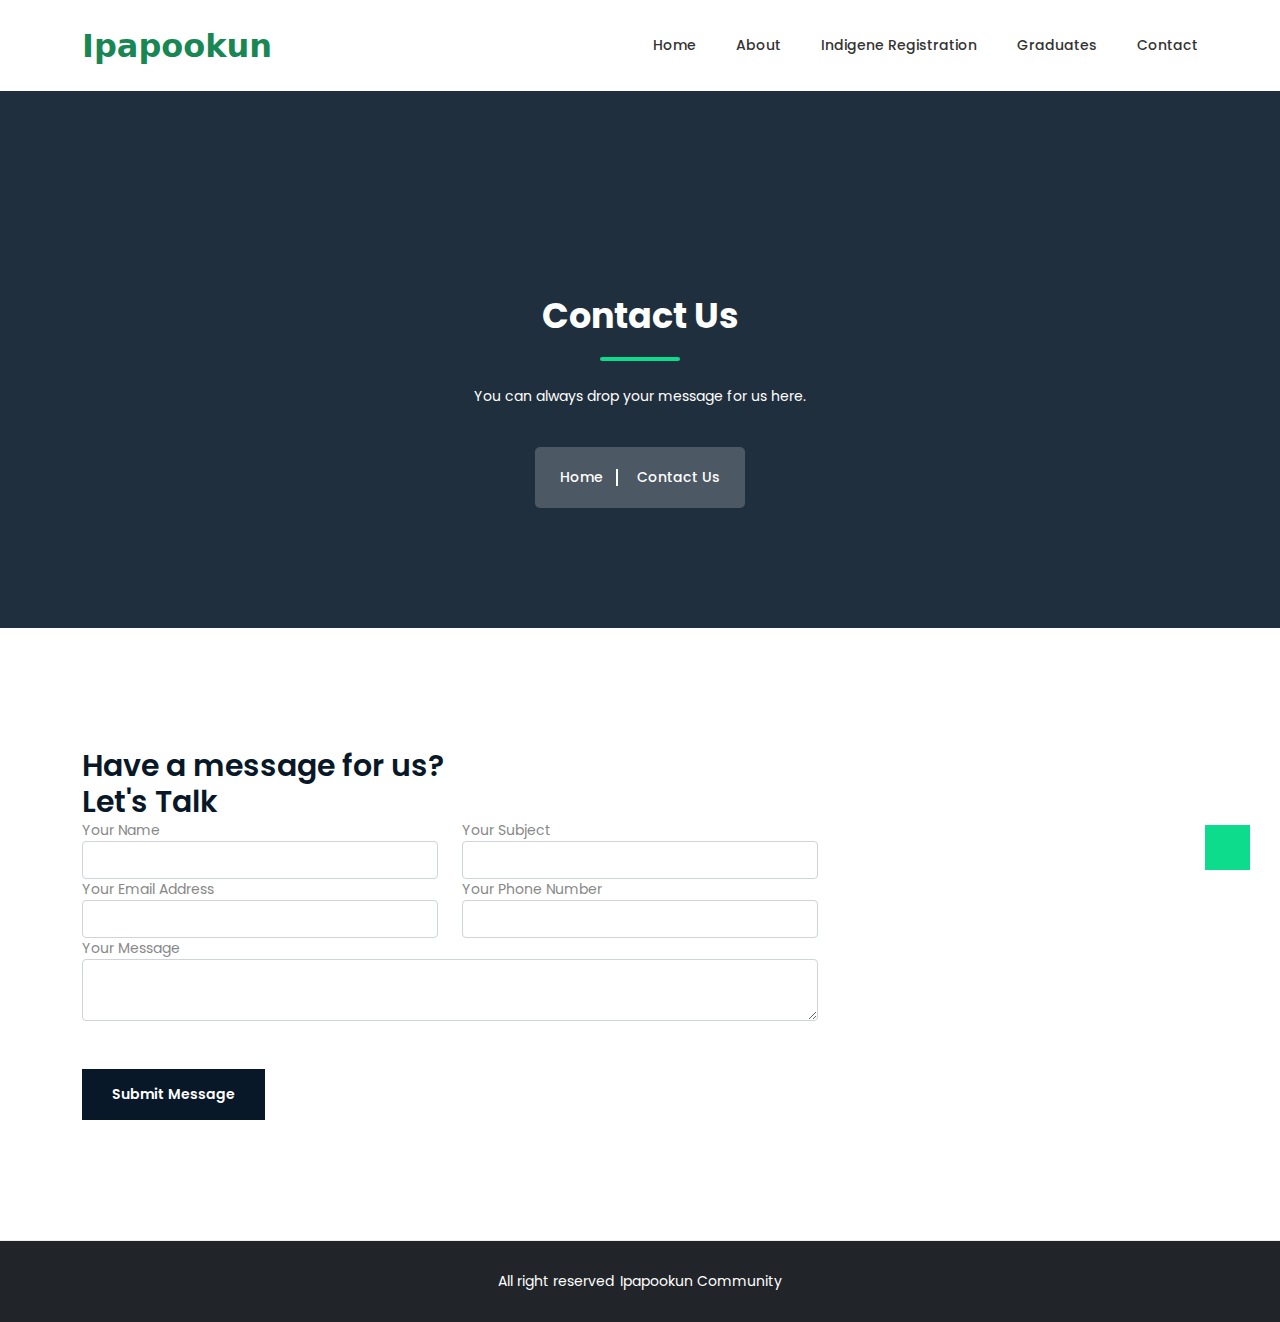
==== contact.html @ 7e9bef5a "app update" ====
<!DOCTYPE html>
<html class="no-js" lang="zxx">

<head>
    <meta charset="utf-8" />
    <meta http-equiv="x-ua-compatible" content="ie=edge" />
    <title>Ipapookun Community Website</title>
    <meta name="description" content="" />
    <meta name="viewport" content="width=device-width, initial-scale=1" />
    <!-- <link rel="shortcut icon" type="image/x-icon" href="assets/images/favicon.svg" /> -->
    <!-- Place favicon.ico in the root directory -->

    <!-- Web Font -->
    <link rel="stylesheet" href="https://pro.fontawesome.com/releases/v5.10.0/css/all.css" integrity="sha384-AYmEC3Yw5cVb3ZcuHtOA93w35dYTsvhLPVnYs9eStHfGJvOvKxVfELGroGkvsg+p" crossorigin="anonymous"/>
    <link
        href="https://fonts.googleapis.com/css2?family=Poppins:ital,wght@0,100;0,200;0,300;0,400;0,500;0,600;0,700;0,800;0,900;1,100;1,200;1,300;1,400;1,500;1,600;1,700;1,800;1,900&display=swap"
        rel="stylesheet">

    <!-- ========================= CSS here ========================= -->
    <link rel="stylesheet" href="assets/css/bootstrap.min.css" />
    <link rel="stylesheet" href="assets/css/LineIcons.2.0.css" />
    <link rel="stylesheet" href="assets/css/main.css" />

</head>

<body>
    <!--[if lte IE 9]>
      <p class="browserupgrade">
        You are using an <strong>outdated</strong> browser. Please
        <a href="https://browsehappy.com/">upgrade your browser</a> to improve
        your experience and security.
      </p>
    <![endif]-->

    <!-- Preloader -->
    <div class="preloader">
        <div class="preloader-inner">
            <div class="preloader-icon">
                <span></span>
                <span></span>
            </div>
        </div>
    </div>
    <!-- /End Preloader -->

    <!-- Start Header Area -->
    <header class="header navbar-area">
    
        <div class="container">
            <div class="row align-items-center">
                <div class="col-lg-12">
                <div class="nav-inner">
                    <nav class="navbar navbar-expand-lg">
                        <a class="navbar-brand" href="index.html">
                            <!-- <img src="assets/images/logo/logo.svg" alt="Logo"> -->
                       <span style="font-size: xx-large; font-weight: 800;font-family: system-ui;" class="font-weight-bolder text-success text-uppercaseIpapookun">Ipapookun</span> 
                        </a>
                        <button class="navbar-toggler mobile-menu-btn" type="button" data-bs-toggle="collapse"
                            data-bs-target="#navbarSupportedContent" aria-controls="navbarSupportedContent"
                            aria-expanded="false" aria-label="Toggle navigation">
                            <span class="toggler-icon"></span>
                            <span class="toggler-icon"></span>
                            <span class="toggler-icon"></span>
                        </button>
                        <div class="collapse navbar-collapse sub-menu-bar" id="navbarSupportedContent">
                            <ul id="nav" class="navbar-nav ms-auto">
                                <li class="nav-item"><a class="" href="index.html">Home</a></li>
                                <li class="nav-item"><a href="about-us.html">About</a></li>
                                <li class="nav-item"><a href="indigiene.html">Indigene Registration</a></li>
                              
                                <li class="nav-item"><a href="graduates.html">Graduates</a></li>
                               
                                <!-- <li class="nav-item"><a href="">About</a></li> -->
                                <li class="nav-item"><a href="contact.html">Contact</a></li>
                            </ul>
                           
                        </div> <!-- navbar collapse -->
                    </nav> <!-- navbar -->
                </div>
                </div>
            </div> <!-- row -->
        </div> <!-- container -->
    </header>
    <!-- End Header Area -->
    <!-- End Header Area -->

    <div class="breadcrumbs overlay">
      <div class="container">
        <div class="row align-items-center">
          <div class="col-lg-8 offset-lg-2 col-md-12 col-12">
            <div class="breadcrumbs-content">
              <h1 class="page-title">Contact Us</h1>
              <p>
                You can always drop your message for us here.
              </p>
            </div>
            <ul class="breadcrumb-nav">
              <li><a href="index.html">Home</a></li>
              <li>Contact Us</li>
            </ul>
          </div>
        </div>
      </div>
    </div>

    <section id="contact-us" class="contact-us section">
      <div class="container">
        <div class="row">
          <div class="col-lg-8 col-md-12 col-12">
            <div class="form-main">
              <h3 class="title">
                <span>Have a message for us?</span>
                <br />
                Let's Talk
              </h3>
              <form class="form" method="post" action="assets/mail/mail.php">
                <div class="row">
                  <div class="col-lg-6 col-12">
                    <div class="form-group">
                      <label>Your Name</label>
                      <input
                        class="form-control"
                        name="name"
                        type="text"
                        placeholder=""
                        required="required"
                      />
                    </div>
                  </div>
                  <div class="col-lg-6 col-12">
                    <div class="form-group">
                      <label>Your Subject</label>
                      <input
                        class="form-control"
                        name="subject"
                        type="text"
                        placeholder=""
                        required="required"
                      />
                    </div>
                  </div>
                  <div class="col-lg-6 col-12">
                    <div class="form-group">
                      <label>Your Email Address</label>
                      <input
                        class="form-control"
                        name="email"
                        type="email"
                        placeholder=""
                        required="required"
                      />
                    </div>
                  </div>
                  <div class="col-lg-6 col-12">
                    <div class="form-group">
                      <label>Your Phone Number</label>
                      <input
                        class="form-control"
                        name="phone"
                        type="text"
                        placeholder=""
                        required="required"
                      />
                    </div>
                  </div>
                  <div class="col-12">
                    <div class="form-group message mb-5">
                      <label>Your Message</label>
                      <textarea
                        class="form-control"
                        name="message"
                        placeholder=""
                      ></textarea>
                    </div>
                  </div>
                  <div class="col-12">
                    <div class="form-group button">
                      <button type="submit" class="btn">Submit Message</button>
                    </div>
                  </div>
                </div>
              </form>
            </div>
          </div>
        </div>
      </div>
    </section>

    <!-- /End About Us Area -->

    <!-- Start Footer Area -->
    <footer class="footer">
      <!-- Start Footer Bottom -->
      <div class="footer-bottom bg-dark">
        <div class="container">
          <div class="inner">
            <div class="row">
              <div class="col-12">
                <div class="left">
                  <p>
                    All right reserved<a href="" rel="nofollow" target="_blank"
                      >Ipapookun Community</a
                    >
                  </p>
                </div>
              </div>
            </div>
          </div>
        </div>
      </div>
      <!-- End Footer Middle -->
    </footer>
    <!--/ End Footer Area -->

    <!-- ========================= scroll-top ========================= -->
    <a href="#" class="scroll-top btn-hover">
      <i class="lni lni-chevron-up"></i>
    </a>

    <!-- ========================= JS here ========================= -->
    <script src="assets/js/bootstrap.min.js"></script>
    <script src="assets/js/main.js"></script>
   
  </body>
</html>
---- assets/css/main.css ----
/* ===========================
Index Of css

01. Header CSS
02. Hero CSS
03. Courses CSS
04. About CSS
05. Achievement CSS
06. Call Action CSS
07. Newsletter CSS
08. Clients CSS
09. Footer CSS
10. Responsive CSS
11. Normalize CSS

========================== */
/*======================================
    Variables
========================================*/
/*======================================
    Normalize CSS
========================================*/
@import url("https://fonts.googleapis.com/css2?family=Inter:wght@100;200;300;400;500;600;700;800;900&display=swap");

html {
  scroll-behavior: smooth;
}

body {
  font-family: "Poppins", sans-serif;
  font-weight: normal;
  font-style: normal;
  color: #888;
  overflow-x: hidden;
  font-size: 14px;
}

p {
  margin: 0;
  padding: 0;
}

* {
  margin: 0;
  padding: 0;
}

.navbar-toggler:focus,
a:focus,
input:focus,
textarea:focus,
button:focus,
.btn:focus,
.btn.focus,
.btn:not(:disabled):not(.disabled).active,
.btn:not(:disabled):not(.disabled):active {
  text-decoration: none;
  outline: none;
}

span,
a {
  display: inline-block;
  text-decoration: none;
  transition: all 0.4s ease;
  -webkit-transition: all 0.4s ease;
  -moz-transition: all 0.4s ease;
}

audio,
canvas,
iframe,
img,
svg,
video {
  vertical-align: middle;
}

h1,
h2,
h3,
h4,
h5,
h6 {
  font-weight: 600;
  margin: 0px;
  color: #081828;
}

h1 a,
h2 a,
h3 a,
h4 a,
h5 a,
h6 a {
  color: inherit;
}

h1 {
  font-size: 50px;
}

h2 {
  font-size: 40px;
}

h3 {
  font-size: 30px;
}

h4 {
  font-size: 25px;
}

h5 {
  font-size: 20px;
}

h6 {
  font-size: 16px;
}

ul,
ol {
  margin: 0px;
  padding: 0px;
  list-style-type: none;
}

.mt-5 {
  margin-top: 5px;
}

.mt-10 {
  margin-top: 10px;
}

.mt-15 {
  margin-top: 15px;
}

.mt-20 {
  margin-top: 20px;
}

.mt-25 {
  margin-top: 25px;
}

.mt-30 {
  margin-top: 30px;
}

.mt-35 {
  margin-top: 35px;
}

.mt-40 {
  margin-top: 40px;
}

.mt-45 {
  margin-top: 45px;
}

.mt-50 {
  margin-top: 50px;
}

.mt-55 {
  margin-top: 55px;
}

.mt-60 {
  margin-top: 60px;
}

.mt-65 {
  margin-top: 65px;
}

.mt-70 {
  margin-top: 70px;
}

.mt-75 {
  margin-top: 75px;
}

.mt-80 {
  margin-top: 80px;
}

.mt-85 {
  margin-top: 85px;
}

.mt-90 {
  margin-top: 90px;
}

.mt-95 {
  margin-top: 95px;
}

.mt-100 {
  margin-top: 100px;
}

.mt-105 {
  margin-top: 105px;
}

.mt-110 {
  margin-top: 110px;
}

.mt-115 {
  margin-top: 115px;
}

.mt-120 {
  margin-top: 120px;
}

.mt-125 {
  margin-top: 125px;
}

.mt-130 {
  margin-top: 130px;
}

.mt-135 {
  margin-top: 135px;
}

.mt-140 {
  margin-top: 140px;
}

.mt-145 {
  margin-top: 145px;
}

.mt-150 {
  margin-top: 150px;
}

.mt-155 {
  margin-top: 155px;
}

.mt-160 {
  margin-top: 160px;
}

.mt-165 {
  margin-top: 165px;
}

.mt-170 {
  margin-top: 170px;
}

.mt-175 {
  margin-top: 175px;
}

.mt-180 {
  margin-top: 180px;
}

.mt-185 {
  margin-top: 185px;
}

.mt-190 {
  margin-top: 190px;
}

.mt-195 {
  margin-top: 195px;
}

.mt-200 {
  margin-top: 200px;
}

.mt-205 {
  margin-top: 205px;
}

.mt-210 {
  margin-top: 210px;
}

.mt-215 {
  margin-top: 215px;
}

.mt-220 {
  margin-top: 220px;
}

.mt-225 {
  margin-top: 225px;
}

.mb-5 {
  margin-bottom: 5px;
}

.mb-10 {
  margin-bottom: 10px;
}

.mb-15 {
  margin-bottom: 15px;
}

.mb-20 {
  margin-bottom: 20px;
}

.mb-25 {
  margin-bottom: 25px;
}

.mb-30 {
  margin-bottom: 30px;
}

.mb-35 {
  margin-bottom: 35px;
}

.mb-40 {
  margin-bottom: 40px;
}

.mb-45 {
  margin-bottom: 45px;
}

.mb-50 {
  margin-bottom: 50px;
}

.mb-55 {
  margin-bottom: 55px;
}

.mb-60 {
  margin-bottom: 60px;
}

.mb-65 {
  margin-bottom: 65px;
}

.mb-70 {
  margin-bottom: 70px;
}

.mb-75 {
  margin-bottom: 75px;
}

.mb-80 {
  margin-bottom: 80px;
}

.mb-85 {
  margin-bottom: 85px;
}

.mb-90 {
  margin-bottom: 90px;
}

.mb-95 {
  margin-bottom: 95px;
}

.mb-100 {
  margin-bottom: 100px;
}

.mb-105 {
  margin-bottom: 105px;
}

.mb-110 {
  margin-bottom: 110px;
}

.mb-115 {
  margin-bottom: 115px;
}

.mb-120 {
  margin-bottom: 120px;
}

.mb-125 {
  margin-bottom: 125px;
}

.mb-130 {
  margin-bottom: 130px;
}

.mb-135 {
  margin-bottom: 135px;
}

.mb-140 {
  margin-bottom: 140px;
}

.mb-145 {
  margin-bottom: 145px;
}

.mb-150 {
  margin-bottom: 150px;
}

.mb-155 {
  margin-bottom: 155px;
}

.mb-160 {
  margin-bottom: 160px;
}

.mb-165 {
  margin-bottom: 165px;
}

.mb-170 {
  margin-bottom: 170px;
}

.mb-175 {
  margin-bottom: 175px;
}

.mb-180 {
  margin-bottom: 180px;
}

.mb-185 {
  margin-bottom: 185px;
}

.mb-190 {
  margin-bottom: 190px;
}

.mb-195 {
  margin-bottom: 195px;
}

.mb-200 {
  margin-bottom: 200px;
}

.mb-205 {
  margin-bottom: 205px;
}

.mb-210 {
  margin-bottom: 210px;
}

.mb-215 {
  margin-bottom: 215px;
}

.mb-220 {
  margin-bottom: 220px;
}

.mb-225 {
  margin-bottom: 225px;
}

.pt-5 {
  padding-top: 5px;
}

.pt-10 {
  padding-top: 10px;
}

.pt-15 {
  padding-top: 15px;
}

.pt-20 {
  padding-top: 20px;
}

.pt-25 {
  padding-top: 25px;
}

.pt-30 {
  padding-top: 30px;
}

.pt-35 {
  padding-top: 35px;
}

.pt-40 {
  padding-top: 40px;
}

.pt-45 {
  padding-top: 45px;
}

.pt-50 {
  padding-top: 50px;
}

.pt-55 {
  padding-top: 55px;
}

.pt-60 {
  padding-top: 60px;
}

.pt-65 {
  padding-top: 65px;
}

.pt-70 {
  padding-top: 70px;
}

.pt-75 {
  padding-top: 75px;
}

.pt-80 {
  padding-top: 80px;
}

.pt-85 {
  padding-top: 85px;
}

.pt-90 {
  padding-top: 90px;
}

.pt-95 {
  padding-top: 95px;
}

.pt-100 {
  padding-top: 100px;
}

.pt-105 {
  padding-top: 105px;
}

.pt-110 {
  padding-top: 110px;
}

.pt-115 {
  padding-top: 115px;
}

.pt-120 {
  padding-top: 120px;
}

.pt-125 {
  padding-top: 125px;
}

.pt-130 {
  padding-top: 130px;
}

.pt-135 {
  padding-top: 135px;
}

.pt-140 {
  padding-top: 140px;
}

.pt-145 {
  padding-top: 145px;
}

.pt-150 {
  padding-top: 150px;
}

.pt-155 {
  padding-top: 155px;
}

.pt-160 {
  padding-top: 160px;
}

.pt-165 {
  padding-top: 165px;
}

.pt-170 {
  padding-top: 170px;
}

.pt-175 {
  padding-top: 175px;
}

.pt-180 {
  padding-top: 180px;
}

.pt-185 {
  padding-top: 185px;
}

.pt-190 {
  padding-top: 190px;
}

.pt-195 {
  padding-top: 195px;
}

.pt-200 {
  padding-top: 200px;
}

.pt-205 {
  padding-top: 205px;
}

.pt-210 {
  padding-top: 210px;
}

.pt-215 {
  padding-top: 215px;
}

.pt-220 {
  padding-top: 220px;
}

.pt-225 {
  padding-top: 225px;
}

.pb-5 {
  padding-bottom: 5px;
}

.pb-10 {
  padding-bottom: 10px;
}

.pb-15 {
  padding-bottom: 15px;
}

.pb-20 {
  padding-bottom: 20px;
}

.pb-25 {
  padding-bottom: 25px;
}

.pb-30 {
  padding-bottom: 30px;
}

.pb-35 {
  padding-bottom: 35px;
}

.pb-40 {
  padding-bottom: 40px;
}

.pb-45 {
  padding-bottom: 45px;
}

.pb-50 {
  padding-bottom: 50px;
}

.pb-55 {
  padding-bottom: 55px;
}

.pb-60 {
  padding-bottom: 60px;
}

.pb-65 {
  padding-bottom: 65px;
}

.pb-70 {
  padding-bottom: 70px;
}

.pb-75 {
  padding-bottom: 75px;
}

.pb-80 {
  padding-bottom: 80px;
}

.pb-85 {
  padding-bottom: 85px;
}

.pb-90 {
  padding-bottom: 90px;
}

.pb-95 {
  padding-bottom: 95px;
}

.pb-100 {
  padding-bottom: 100px;
}

.pb-105 {
  padding-bottom: 105px;
}

.pb-110 {
  padding-bottom: 110px;
}

.pb-115 {
  padding-bottom: 115px;
}

.pb-120 {
  padding-bottom: 120px;
}

.pb-125 {
  padding-bottom: 125px;
}

.pb-130 {
  padding-bottom: 130px;
}

.pb-135 {
  padding-bottom: 135px;
}

.pb-140 {
  padding-bottom: 140px;
}

.pb-145 {
  padding-bottom: 145px;
}

.pb-150 {
  padding-bottom: 150px;
}

.pb-155 {
  padding-bottom: 155px;
}

.pb-160 {
  padding-bottom: 160px;
}

.pb-165 {
  padding-bottom: 165px;
}

.pb-170 {
  padding-bottom: 170px;
}

.pb-175 {
  padding-bottom: 175px;
}

.pb-180 {
  padding-bottom: 180px;
}

.pb-185 {
  padding-bottom: 185px;
}

.pb-190 {
  padding-bottom: 190px;
}

.pb-195 {
  padding-bottom: 195px;
}

.pb-200 {
  padding-bottom: 200px;
}

.pb-205 {
  padding-bottom: 205px;
}

.pb-210 {
  padding-bottom: 210px;
}

.pb-215 {
  padding-bottom: 215px;
}

.pb-220 {
  padding-bottom: 220px;
}

.pb-225 {
  padding-bottom: 225px;
}

.img-bg {
  background-position: center center;
  background-size: cover;
  background-repeat: no-repeat;
  width: 100%;
  height: 100%;
}

@media only screen and (min-width: 480px) and (max-width: 767px) {
  .container {
    width: 450px;
  }
}

/* Bread Crumbs */
.breadcrumbs {
  /* background-image: url("../images/breadcrumb/breadcrumb-bg.jpg"); */
  background-size: cover;
  background-position: center;
  background-repeat: no-repeat;
  position: relative;
  padding: 200px 0 120px 0;
  z-index: 2;
  overflow: hidden;
  text-align: center;
}

.breadcrumbs.overlay::before {
  background-color: #081828;
  opacity: 0.9;
  z-index: -1;
}

.breadcrumbs .breadcrumbs-content {
  position: relative;
  float: none;
  padding: 0px 100px;
}

.breadcrumbs .breadcrumbs-content p {
  color: #fff;
  font-size: 14px;
  margin-top: 25px;
}

.breadcrumbs .breadcrumbs-content .page-title {
  font-size: 35px;
  color: #fff;
  font-weight: 700;
  position: relative;
  line-height: 50px;
  padding-bottom: 20px;
}

.breadcrumbs .breadcrumbs-content .page-title:before {
  position: absolute;
  content: "";
  left: 50%;
  bottom: 0;
  height: 4px;
  width: 80px;
  background: #0EDC8D;
  border-radius: 5px;
  margin-left: -40px;
}

.breadcrumbs .breadcrumbs-content .breadcrumb-nav {
  background: transparent;
  border-radius: 0;
  margin-bottom: 0;
  padding: 0;
  display: inline-block;
}

.breadcrumbs .breadcrumb-nav {
  float: none;
  margin-top: 40px !important;
  background: #fff3;
  padding: 20px 25px;
  border-radius: 5px;
  margin: 0;
  display: inline-block;
}

.breadcrumbs .breadcrumb-nav li {
  display: inline-block;
}

.breadcrumbs .breadcrumb-nav li,
.breadcrumbs .breadcrumb-nav li a {
  color: #fff;
  font-size: 14px;
  font-weight: 500;
}

.breadcrumbs .breadcrumb-nav li a {
  padding-right: 15px;
  margin-right: 15px;
  position: relative;
}

.breadcrumbs .breadcrumb-nav li a:hover {
  color: #0EDC8D;
}

.breadcrumbs .breadcrumb-nav li a:after {
  content: '';
  height: 80%;
  width: 2px;
  background-color: #fff;
  position: absolute;
  top: 2px;
  right: 0;
}

.section {
  padding-top: 120px;
  padding-bottom: 120px;
  position: relative;
}

/* Section Title */
.section-title {
  text-align: center;
  margin-bottom: 50px;
  padding: 0 300px;
  position: relative;
  z-index: 5;
}

.section-title span {
  font-size: 14px;
  font-weight: 500;
  color: #081828;
  padding: 7px 20px;
  border: 2px solid #eee;
  border-radius: 30px;
  display: inline-block;
  margin-bottom: 10px;
  font-size: 13px;
}

.section-title i {
  font-size: 18px;
  color: #0EDC8D;
  height: 40px;
  width: 40px;
  line-height: 40px;
  display: inline-block;
  text-align: center;
  background-color: #00a6511c;
  margin-bottom: 10px;
  border-radius: 50%;
}

.section-title h2 {
  font-size: 35px;
  margin-bottom: 20px;
  padding-bottom: 20px;
  line-height: 40px;
  text-transform: capitalize;
  position: relative;
  font-weight: 700;
}

.section-title h2::before {
  position: absolute;
  content: "";
  left: 50%;
  bottom: 0;
  height: 3px;
  width: 50px;
  background-color: #0EDC8D;
  border-radius: 10px;
  -webkit-transform: translateX(-50%);
  transform: translateX(-50%);
}

.section-title p {
  font-size: 14px;
  line-height: 24px;
}

.section-title.align-right {
  padding: 0;
  padding-left: 600px;
}

.section-title.align-right h2:before {
  display: none;
}

.section-title.align-right h2:after {
  position: absolute;
  right: 0;
  bottom: -1px;
  height: 2px;
  width: 50px;
  background: #0EDC8D;
  content: "";
}

.section-title.align-left {
  padding: 0;
  padding-right: 600px;
}

.section-title.align-left h2:before {
  left: 0;
  margin-left: 0;
}

/* One Click Scrool Top Button*/
.scroll-top {
  width: 45px;
  height: 45px;
  line-height: 45px;
  background: #0EDC8D;
  display: -webkit-box;
  display: -ms-flexbox;
  display: flex;
  -webkit-box-pack: center;
  -ms-flex-pack: center;
  justify-content: center;
  -webkit-box-align: center;
  -ms-flex-align: center;
  align-items: center;
  font-size: 13px;
  color: #fff !important;
  border-radius: 0;
  position: fixed;
  bottom: 30px;
  right: 30px;
  z-index: 9;
  cursor: pointer;
  -webkit-transition: all .3s ease-out 0s;
  transition: all .3s ease-out 0s;
  border-radius: 0;
  text-align: center;
}

.scroll-top:hover {
  -webkit-box-shadow: 0 1rem 3rem rgba(35, 38, 45, 0.15) !important;
  box-shadow: 0 1rem 3rem rgba(35, 38, 45, 0.15) !important;
  -webkit-transform: translate3d(0, -5px, 0);
  transform: translate3d(0, -5px, 0);
  background-color: #081828;
}

/* Overlay */
.overlay {
  position: relative;
  z-index: 2;
}

.overlay::before {
  position: absolute;
  top: 0;
  left: 0;
  width: 100%;
  height: 100%;
  opacity: 0.4;
  background: #081828;
  content: "";
  -webkit-transition: all 0.4s ease;
  transition: all 0.4s ease;
  z-index: -1;
}

/* Pagination CSS */
.pagination {
  text-align: left;
  margin: 65px 0 0 0;
  display: block;
  background-color: transparent;
}

.pagination.center {
  text-align: center;
}

.pagination.right {
  text-align: right;
}

.pagination .pagination-list {
  display: inline-block;
  border: none;
  border: 1px solid #eee;
  background: #fff;
}

.pagination .pagination-list li {
  margin-right: -4px;
  display: inline-block;
  border-right: 1px solid #eee;
}

.pagination .pagination-list li:last-child {
  border: none;
}

.pagination .pagination-list li:last-child {
  margin-right: 0px;
}

.pagination .pagination-list li a {
  background: transparent;
  color: #0EDC8D;
  padding: 5px 20px;
  font-weight: 500;
  font-size: 13px;
  border-radius: 0;
  line-height: 35px;
  color: #081828;
  font-weight: 600;
}

.pagination .pagination-list li.active a,
.pagination .pagination-list li:hover a {
  background: #0EDC8D;
  color: #fff;
  border-color: transparent;
}

.pagination .pagination-list li a i {
  font-size: 20px;
}

.pagination .pagination-list li a i {
  font-size: 14px;
}

.blog-grids.pagination {
  margin-top: 50px;
  text-align: center;
}

.button .btn {
  display: inline-block;
  text-transform: capitalize;
  font-size: 14px;
  font-weight: 600;
  padding: 15px 30px;
  background-color: #081828;
  color: #fff;
  border: none;
  -webkit-transition: all 0.4s ease-in-out;
  transition: all 0.4s ease-in-out;
  border-radius: 0;
  position: relative;
  z-index: 2;
}

.button .btn::before {
  position: absolute;
  left: 0;
  top: 0;
  height: 100%;
  width: 0;
  background-color: #0EDC8D;
  content: "";
  -webkit-transition: all 0.4s ease-in-out;
  transition: all 0.4s ease-in-out;
  z-index: -1;
}

.button .btn:hover::before {
  width: 100%;
}

.button .btn:hover {
  color: #fff;
}

.button .btn-alt {
  background-color: #081828;
  color: #fff;
}

.button .btn-alt:hover {
  background-color: #0EDC8D;
  color: #fff;
}

.align-left {
  text-align: left;
}

.align-right {
  text-align: right;
}

.align-center {
  text-align: center;
}

/* Preloader */
.preloader {
  position: fixed;
  top: 0;
  left: 0;
  z-index: 999999999;
  width: 100%;
  height: 100%;
  background-color: #fff;
  overflow: hidden;
}

.preloader-inner {
  position: absolute;
  top: 50%;
  left: 50%;
  -webkit-transform: translate(-50%, -50%);
  transform: translate(-50%, -50%);
}

.preloader-icon {
  width: 100px;
  height: 100px;
  display: inline-block;
  padding: 0px;
}

.preloader-icon span {
  position: absolute;
  display: inline-block;
  width: 100px;
  height: 100px;
  border-radius: 100%;
  background: #0EDC8D;
  -webkit-animation: preloader-fx 1.6s linear infinite;
  animation: preloader-fx 1.6s linear infinite;
}

.preloader-icon span:last-child {
  animation-delay: -0.8s;
  -webkit-animation-delay: -0.8s;
}

@keyframes preloader-fx {
  0% {
    -webkit-transform: scale(0, 0);
    transform: scale(0, 0);
    opacity: 0.5;
  }

  100% {
    -webkit-transform: scale(1, 1);
    transform: scale(1, 1);
    opacity: 0;
  }
}

@-webkit-keyframes preloader-fx {
  0% {
    -webkit-transform: scale(0, 0);
    opacity: 0.5;
  }

  100% {
    -webkit-transform: scale(1, 1);
    opacity: 0;
  }
}

/*======================================
	01. Start Header CSS
========================================*/
.header.style2.navbar-area {
  position: absolute;
  width: 100%;
  -webkit-transition: all 0.4s ease;
  transition: all 0.4s ease;
}

.header.style2.navbar-area.sticky {
  position: fixed;
  z-index: 99;
  background-color: #fff;
  -webkit-box-shadow: 0px 20px 50px 0px rgba(0, 0, 0, 0.05);
  box-shadow: 0px 20px 50px 0px rgba(0, 0, 0, 0.05);
  -webkit-transition: all 0.3s ease-out 0s;
  transition: all 0.3s ease-out 0s;
  top: 0;
}

.header.style3.navbar-area {
  position: absolute;
  width: 100%;
}

.header.style3.navbar-area.sticky {
  position: fixed;
  z-index: 99;
  background-color: #fff;
  -webkit-box-shadow: 0px 20px 50px 0px rgba(0, 0, 0, 0.05);
  box-shadow: 0px 20px 50px 0px rgba(0, 0, 0, 0.05);
  -webkit-transition: all 0.3s ease-out 0s;
  transition: all 0.3s ease-out 0s;
  top: 0;
}

.header.style3.navbar-area .header-social {
  display: inline-block;
  margin-left: 100px;
  float: right;
}

.header.style3.navbar-area .header-social ul li {
  display: inline-block;
  margin-right: 20px;
}

.header.style3.navbar-area .header-social ul li:last-child {
  margin: 0;
}

.header.style3.navbar-area .header-social ul li a {
  color: #081828;
}

.header.style3.navbar-area .header-social ul li a:hover {
  color: #0EDC8D;
}

/*===== NAVBAR =====*/
.navbar-area {
  width: 100%;
  z-index: 99;
  -webkit-transition: all 0.3s ease-out 0s;
  transition: all 0.3s ease-out 0s;
  background: #fff;
}

.sticky {
  position: fixed;
  z-index: 99;
  background-color: #fff;
  -webkit-box-shadow: 0px 20px 50px 0px rgba(0, 0, 0, 0.05);
  box-shadow: 0px 20px 50px 0px rgba(0, 0, 0, 0.05);
  -webkit-transition: all 0.3s ease-out 0s;
  transition: all 0.3s ease-out 0s;
  top: 0;
}

.navbar-expand-lg .navbar-nav {
  margin-left: auto;
}

.sticky .navbar .navbar-nav .nav-item a {
  color: #333;
}

.header .navbar .navbar-nav .nav-item a.active {
  color: #0EDC8D;
}

.sticky .navbar .navbar-nav .nav-item a.active {
  color: #0EDC8D;
}

.header .navbar .navbar-nav .nav-item .sub-menu a.active {
  color: #fff;
}

.sticky .navbar .navbar-nav .nav-item .sub-menu a.active {
  color: #fff;
}

.sticky .navbar .mobile-menu-btn .toggler-icon {
  background: #333;
}

/* Topbar */
.header .toolbar-area {
  padding: 12px 0;
  background: #0EDC8D;
}

.header .toolbar-area .toolbar-social {
  margin-top: 8px;
}

.header .toolbar-area .toolbar-social ul li {
  display: inline-block;
  margin-right: 15px;
}

.header .toolbar-area .toolbar-social ul li .title {
  display: inline-block;
  font-weight: 600;
  font-size: 13px;
  color: #fff;
}

.header .toolbar-area .toolbar-social ul li:last-child {
  margin: 0;
}

.header .toolbar-area .toolbar-social ul li a {
  color: #fff;
  font-size: 13px;
  -webkit-transition: all 0.2s ease;
  transition: all 0.2s ease;
}

.header .toolbar-area .toolbar-social ul li a:hover {
  -webkit-transform: translateY(-2px);
  transform: translateY(-2px);
}

.header .toolbar-login {
  float: right;
}

.header .toolbar-login a {
  display: inline-block;
  margin-right: 20px;
  color: #fff;
  font-weight: 500;
  font-size: 14px;
  font-size: 13px;
}

.header .toolbar-login a:hover {
  opacity: 0.7;
}

.header .toolbar-login a:last-child {
  margin: 0;
}

.header .toolbar-login .btn {
  color: #0EDC8D;
  padding: 6px 20px;
  font-size: 13px;
  background-color: #fff;
  border-radius: 4px;
  border: 1px solid transparent;
  font-weight: 600;
}

.header .toolbar-login .btn:before {
  display: none;
}

.header .toolbar-login .btn:hover {
  color: #fff;
  opacity: 1;
  background-color: transparent;
  border-color: #fff;
}

/*===== NAVBAR =====*/
.navbar-area {
  position: relative;
  top: 0;
  left: 0;
  width: 100%;
  z-index: 99;
  -webkit-transition: all 0.3s ease-out 0s;
  transition: all 0.3s ease-out 0s;
  padding: 0;
}

.navbar-area.header-3 {
  background: #fff;
}

.navbar-area.sticky {
  position: fixed;
  z-index: 99;
  background: #0EDC8D;
  -webkit-box-shadow: 0px 20px 50px 0px rgba(0, 0, 0, 0.05);
  box-shadow: 0px 20px 50px 0px rgba(0, 0, 0, 0.05);
  -webkit-transition: all 0.3s ease-out 0s;
  transition: all 0.3s ease-out 0s;
  background: #fff;
  padding: 0px 0;
}

.navbar-area.sticky .toolbar-area {
  display: none;
}

.header {
  background-color: #fff;
}

.navbar {
  padding: 0;
  position: relative;
  -webkit-transition: all 0.3s ease-out 0s;
  transition: all 0.3s ease-out 0s;
}

.navbar-brand {
  padding: 0;
}

.navbar-brand img {
  width: 170px;
}

.mobile-menu-btn {
  padding: 0px;
}

.mobile-menu-btn:focus {
  text-decoration: none;
  outline: none;
  -webkit-box-shadow: none;
  box-shadow: none;
}

.mobile-menu-btn .toggler-icon {
  width: 30px;
  height: 2px;
  background-color: #222;
  display: block;
  margin: 5px 0;
  position: relative;
  -webkit-transition: all 0.3s ease-out 0s;
  transition: all 0.3s ease-out 0s;
}

.mobile-menu-btn.active .toggler-icon:nth-of-type(1) {
  -webkit-transform: rotate(45deg);
  transform: rotate(45deg);
  top: 7px;
}

.mobile-menu-btn.active .toggler-icon:nth-of-type(2) {
  opacity: 0;
}

.mobile-menu-btn.active .toggler-icon:nth-of-type(3) {
  -webkit-transform: rotate(135deg);
  transform: rotate(135deg);
  top: -7px;
}

@media only screen and (min-width: 768px) and (max-width: 991px) {
  .navbar-collapse {
    position: absolute;
    top: 165% !important;
    left: 0;
    width: 100%;
    background-color: #fff;
    z-index: 9;
    -webkit-box-shadow: 0px 15px 20px 0px rgba(0, 0, 0, 0.1);
    box-shadow: 0px 15px 20px 0px rgba(0, 0, 0, 0.1);
    padding: 10px 20px;
    max-height: 350px;
    overflow-y: scroll;
  }
}

@media (max-width: 767px) {
  .navbar-collapse {
    position: absolute;
    top: 165% !important;
    left: 0;
    width: 100%;
    background-color: #fff;
    z-index: 9;
    -webkit-box-shadow: 0px 15px 20px 0px rgba(0, 0, 0, 0.1);
    box-shadow: 0px 15px 20px 0px rgba(0, 0, 0, 0.1);
    padding: 10px 20px;
    max-height: 350px;
    overflow-y: scroll;
  }
}

.navbar-expand-lg .navbar-nav {
  margin-left: auto !important;
}

.navbar-nav .nav-item {
  z-index: 1;
  position: relative;
  margin-left: 40px;
}

.navbar-nav .nav-item:first-child {
  margin: 0;
}

.navbar-nav .nav-item:hover a {
  color: #0EDC8D;
}

.navbar-nav .nav-item a {
  font-size: 16px;
  color: #051441;
  -webkit-transition: all 0.3s ease-out 0s;
  transition: all 0.3s ease-out 0s;
  position: relative;
  padding: 35px 0;
  display: -webkit-inline-box;
  display: -ms-inline-flexbox;
  display: inline-flex;
  -webkit-box-align: center;
  -ms-flex-align: center;
  align-items: center;
  font-size: 14px;
  font-weight: 500;
  color: #333;
  transition: all 0.3s ease-out 0s;
  position: relative;
  text-transform: capitalize;
}

.navbar-nav .nav-item a::after {
  opacity: 0;
  visibility: hidden;
}

.navbar-nav .nav-item a::before {
  content: '';
  position: absolute;
  top: -7px;
  z-index: -1;
  opacity: 0;
  border-radius: 10px;
  -webkit-transition: all 0.3s ease-out 0s;
  transition: all 0.3s ease-out 0s;
  z-index: 5;
  border: 8px solid #0EDC8D;
  border-radius: 0;
  border-bottom-color: transparent !important;
  width: auto !important;
  left: 50% !important;
  margin-left: -8px;
  -webkit-transition: all 0.3s ease;
  transition: all 0.3s ease;
}

.navbar-nav .nav-item a.active:before {
  opacity: 1;
  visibility: visible;
  top: -4px;
}

.navbar-nav .nav-item:hover a:before {
  opacity: 1;
  visibility: visible;
  top: -4px;
}

.navbar-nav .nav-item a.active {
  color: #0EDC8D;
}

@media only screen and (min-width: 992px) and (max-width: 1199px) {
  .navbar-nav .nav-item a.dd-menu {
    padding-right: 30px;
  }
}

.navbar-nav .nav-item a.dd-menu::after {
  content: "\ea58";
  font: normal normal normal 1em/1 "LineIcons";
  position: absolute;
  right: 17px;
  font-size: 10px;
  top: 50%;
  margin-left: 5px;
  margin-top: 0px;
  -webkit-transition: all 0.3s ease-out 0s;
  transition: all 0.3s ease-out 0s;
  height: 10px;
  margin-top: -5px;
}

@media only screen and (min-width: 992px) and (max-width: 1199px) {
  .navbar-nav .nav-item a.dd-menu::after {
    right: 13px;
  }
}

@media only screen and (min-width: 768px) and (max-width: 991px),
(max-width: 767px) {
  .navbar-nav .nav-item a.dd-menu::after {
    top: 16px;
    right: 0;
    -webkit-transform: rotate(180deg);
    transform: rotate(180deg);
  }
}

@media only screen and (min-width: 768px) and (max-width: 991px),
(max-width: 767px) {
  .navbar-nav .nav-item a.collapsed::after {
    -webkit-transform: rotate(0deg);
    transform: rotate(0deg);
  }
}

.navbar-nav .nav-item:hover>.sub-menu {
  top: 100%;
  opacity: 1;
  visibility: visible;
}

.navbar-nav .nav-item:hover>.sub-menu .sub-menu {
  left: 100%;
  top: 0;
}

.navbar-nav .nav-item .sub-menu {
  min-width: 220px;
  background-color: #fff;
  -webkit-box-shadow: 0px 13px 20px rgba(153, 153, 153, 0.06);
  box-shadow: 0px 13px 20px rgba(153, 153, 153, 0.06);
  position: absolute;
  top: 100% !important;
  left: 0;
  opacity: 0;
  visibility: hidden;
  -webkit-transition: all 0.3s ease-out 0s;
  transition: all 0.3s ease-out 0s;
  padding: 10px 0;
  border-bottom: 4px solid #0EDC8D;
  border-top: 1px solid rgba(0, 0, 0, 0.03);
}

.navbar-nav .nav-item .sub-menu .nav-item a {
  padding: 12px 25px;
  color: #081828;
  display: block;
  font-size: 13px;
  font-weight: 500;
  text-transform: capitalize;
}

.navbar-nav .nav-item .sub-menu .nav-item a:before {
  display: none;
}

.navbar-nav .nav-item .sub-menu.left-menu {
  left: -100%;
}

.navbar-nav .nav-item .sub-menu.collapse:not(.show) {
  display: block;
}

@media only screen and (min-width: 768px) and (max-width: 991px),
(max-width: 767px) {
  .navbar-nav .nav-item .sub-menu.collapse:not(.show) {
    display: none;
  }
}

@media only screen and (min-width: 768px) and (max-width: 991px),
(max-width: 767px) {
  .navbar-nav .nav-item {
    margin: 0;
  }

  .navbar-nav .nav-item a::before {
    display: none;
  }

  .navbar-nav .nav-item .sub-menu {
    position: static;
    width: 100%;
    opacity: 1;
    visibility: visible;
    -webkit-box-shadow: none;
    box-shadow: none;
    padding: 0;
    border: none;
    margin-left: 15px;
    margin-right: 15px;
  }

  .navbar-nav .nav-item .sub-menu .nav-item a {
    padding: 12px 12px;
  }

  .navbar-nav .nav-item .sub-menu .nav-item a:hover {
    background: #fff !important;
    color: #0EDC8D !important;
  }

  .navbar-nav .nav-item .sub-menu::after {
    display: none;
  }
}

.navbar-nav .nav-item .sub-menu>li {
  display: block;
  margin-left: 0;
}

.navbar-nav .nav-item .sub-menu>li:last-child {
  border: none;
}

.navbar-nav .nav-item .sub-menu>li.active>a,
.navbar-nav .nav-item .sub-menu>li:hover>a {
  color: #fff !important;
  background-color: #0EDC8D !important;
}

.navbar-nav .nav-item .sub-menu>li>a {
  font-weight: 400;
  display: block;
  padding: 10px 15px;
  font-size: 14px;
  color: #222;
  border-top: 1px solid rgba(0, 0, 0, 0.03);
  font-weight: 400;
}

.navbar-nav .nav-item .sub-menu>li:first-child a {
  border: none;
}

.navbar-nav .nav-item .sub-menu>li>a:hover {
  background: rgba(0, 0, 0, 0.05);
  color: #0EDC8D;
}

@media only screen and (min-width: 992px) and (max-width: 1199px) {
  .navbar-nav .nav-item a {
    padding: 32px 0 !important;
  }

  .header .search-form .form-control {
    width: 130px !important;
  }

  .header .search-form {
    margin-left: 30px !important;
  }
}

@media only screen and (min-width: 768px) and (max-width: 991px),
(max-width: 767px) {
  .navbar-nav .nav-item a {
    color: #051441;
    display: -webkit-box;
    display: -ms-flexbox;
    display: flex;
    -webkit-box-pack: justify;
    -ms-flex-pack: justify;
    justify-content: space-between;
    padding: 10px 0;
  }

  .navbar-nav .nav-item a::after {
    opacity: 1;
    visibility: visible;
  }

  .nav-inner {
    padding: 25px 0;
  }

  .navbar-nav .nav-item .sub-menu>li.active {
    background: #fff !important;
    color: #0EDC8D !important;
  }

  .header.style3.navbar-area .header-social {
    display: none;
  }

  .navbar-nav .nav-item .sub-menu>li.active>a,
  .navbar-nav .nav-item .sub-menu>li:hover>a {
    color: #0EDC8D !important;
    background-color: #fff !important;
  }
}

/* Search Form */
.header .search-form {
  margin-left: 60px;
}

.header .search-form .form-control {
  display: block;
  width: 175px;
  padding: .375rem .75rem;
  font-size: 1rem;
  font-weight: 500;
  color: #212529;
  background-color: #fff;
  background-clip: padding-box;
  border: 1px solid #ced4da;
  -webkit-appearance: none;
  -moz-appearance: none;
  appearance: none;
  border-radius: .25rem;
  -webkit-transition: border-color .15s ease-in-out, -webkit-box-shadow .15s ease-in-out;
  transition: border-color .15s ease-in-out, -webkit-box-shadow .15s ease-in-out;
  transition: border-color .15s ease-in-out, box-shadow .15s ease-in-out;
  transition: border-color .15s ease-in-out, box-shadow .15s ease-in-out, -webkit-box-shadow .15s ease-in-out;
  height: 45px;
  border-radius: 5px 0 0 5px;
  border: 1px solid #eee;
  font-size: 13px;
  color: #333;
  padding: 0px 20px;
  margin: 0 !important;
  border-right: none;
}

.header .search-form .form-control:focus {
  text-decoration: none;
  outline: none;
  -webkit-box-shadow: none;
  box-shadow: none;
}

.header .search-form .btn-outline-success {
  height: 45px;
  width: 50px;
  border: 1px solid #eee;
  border-radius: 0 5px 5px 0;
  color: #081828;
  text-align: center;
  line-height: 42px;
  padding: 0;
  -webkit-transition: all 0.4s ease;
  transition: all 0.4s ease;
}

.header .search-form .btn-outline-success:focus {
  text-decoration: none;
  outline: none;
  -webkit-box-shadow: none;
  box-shadow: none;
}

.header .search-form .btn-outline-success:hover {
  background: #0EDC8D;
  border-color: transparent;
  color: #fff;
}

/*======================================
     End Header CSS
  ========================================*/
/*======================================
    Hero Area CSS
========================================*/
.hero-area {
  position: relative;
  background-color: #F4F7FA;
  overflow: hidden;
}

.hero-area.style2 {
  background-image: url(../images/hero/online-course.jpg);
  background-size: cover;
  background-repeat: no-repeat;
  background-position: left;
}

.hero-area.style2 .hero-text {
  margin-top: 240px !important;
  text-align: left;
}

.hero-area.style2 .hero-text h5 {
  background: #0EDC8D;
  color: #fff;
}

.hero-area.style2 .hero-text h1 {
  font-size: 40px;
  line-height: 55px;
  color: #081828;
}

.hero-area.style2 .hero-text h1 span {
  font-weight: 400;
  border-bottom: 2px solid #0EDC8D;
}

.hero-area.style2 .hero-text p {
  color: #081828;
}

.hero-area.style2 .hero-text .button .btn {
  background: #0EDC8D;
  color: #fff;
}

.hero-area.style2 .hero-text .button .btn::before {
  background: #081828;
}

.hero-area.style2 .hero-text .button .btn i {
  display: inline-block;
  margin-right: 5px;
}

.hero-area.style3 {
  background: #fff;
  position: relative;
}

.hero-area.style3::before {
  position: absolute;
  content: "";
  left: 0;
  bottom: 0;
  height: 100px;
  width: 100%;
  background-image: url("../images/hero/shape1.svg");
  background-size: cover;
  background-position: center;
  background-repeat: no-repeat;
  z-index: 9;
}

.hero-area.style3 .hero-inner {
  position: relative;
  z-index: 2;
  padding: 0;
  background: #081828;
  height: 780px;
}

.hero-area.style3 .hero-inner .inner-content {
  z-index: 5;
}

.hero-area.style3 .hero-inner .hero-text {
  margin-top: 240px !important;
  text-align: left;
}

.hero-area.style3 .hero-inner .hero-text h5 {
  background: #fff;
  color: #081828;
}

.hero-area.style3 .hero-inner .hero-text h1 {
  font-size: 38px !important;
  color: #fff;
  line-height: 55px !important;
}

.hero-area.style3 .hero-inner .hero-text p {
  color: #fff;
}

.hero-area.style3 .hero-inner .hero-image img {
  position: relative;
  bottom: -60px;
}

.hero-area .tns-nav {
  text-align: center;
  position: absolute;
  bottom: 60px;
  -webkit-transform: translateX(-50%);
  transform: translateX(-50%);
  width: 100%;
  left: 50%;
  z-index: 9;
}

.hero-area .tns-nav button {
  height: 10px;
  width: 10px;
  background-color: #fff;
  border-radius: 30px;
  display: inline-block;
  border: none;
  margin: 0px 5px;
  -webkit-transition: all 0.4s ease;
  transition: all 0.4s ease;
}

.hero-area .tns-nav button.tns-nav-active {
  width: 20px;
}

.hero-area .hero-inner {
  height: auto;
  background-size: cover;
  background-position: center;
  position: relative;
  z-index: 3;
  padding-bottom: 150px;
}

.hero-area .hero-inner.overlay::before {
  opacity: 0.9;
  background: #081828;
}

.hero-area .hero-image {
  margin-top: 90px;
}

.hero-area .hero-image img {
  width: 100%;
}

.hero-area .hero-text {
  float: none;
  text-align: center;
  margin-top: 150px !important;
}

.hero-area .hero-text h5 {
  color: #fff !important;
  font-size: 14px;
  font-weight: 500;
  display: block;
  margin-bottom: 15px;
  display: inline-block;
  padding: 12px 22px;
  background: #0EDC8D !important;
  text-transform: none;
  border-radius: 30px;
}

.hero-area .hero-text h1 {
  font-weight: 700;
  margin-bottom: 25px;
  color: #fff;
  font-size: 40px !important;
  line-height: 50px !important;
}

.hero-area .hero-text h1 span {
  color: #0EDC8D;
}

.hero-area .hero-text p {
  font-size: 14px;
  color: #fff;
}

.hero-area .hero-text .btn {
  border: none;
  background: #fff;
  color: #081828;
}

.hero-area .hero-text .btn:hover {
  color: #fff;
}

.hero-area .hero-text .btn i {
  display: inline-block;
  margin-left: 5px;
}

.hero-area .hero-text .btn.alt-btn {
  background: #0EDC8D;
  color: #fff;
}

.hero-area .hero-text .btn.alt-btn::before {
  background: #fff;
}

.hero-area .hero-text .btn.alt-btn:hover {
  color: #081828 !important;
}

.hero-area .hero-text .button {
  margin-top: 35px;
}

.hero-area .hero-text .button .btn {
  margin-right: 10px;
}

.hero-area .hero-text .button .btn:hover {
  color: #fff;
}

.hero-area .hero-text .button .btn:last-child {
  margin-right: 0px;
}

/*======================================
    Courses CSS
========================================*/
.courses {
  background-color: #fff;
}

.courses .section-title {
  margin-bottom: 40px;
}

.courses.grid-page {
  padding-top: 90px;
}

.courses.style2 {
  background: #fff;
}

.courses.style2 .single-course {
  background: #fff;
}

.courses.style2 .single-course .content {
  position: relative;
}

.courses.style2 .single-course .content .price {
  height: 65px;
  width: 65px;
  line-height: 65px;
  text-align: center;
  font-weight: 700;
  font-size: 16px;
  position: absolute;
  right: 20px;
  top: -30px;
  background: #0EDC8D;
  color: #fff;
  border-radius: 50%;
}

.courses.style2 .single-course .content .date {
  font-size: 12px;
  display: block;
  margin-bottom: 14px;
  font-weight: 500;
  display: inline-block;
  border: 1px solid #eee;
  padding: 6px 18px;
  border-radius: 30px;
}

.courses.style2 .single-course .content h3 {
  line-height: 32px;
}

.courses.style2 .button {
  text-align: center;
  margin-top: 70px;
}

.courses .single-course {
  margin-top: 30px;
  -webkit-transition: all 0.4s ease-in-out;
  transition: all 0.4s ease-in-out;
}

.courses .single-course .course-image {
  position: relative;
  overflow: hidden;
}

.courses .single-course .course-image img {
  width: 100%;
  -webkit-transition: all 0.4s ease;
  transition: all 0.4s ease;
}

.courses .single-course .course-image .price {
  color: #fff;
  background-color: #0EDC8D;
  font-size: 14px;
  font-weight: 600;
  position: absolute;
  right: 0;
  top: 25px;
  padding: 0;
  padding-right: 0px;
  padding-left: 0px;
  height: 36px;
  line-height: 36px;
  padding-right: 20px;
  padding-left: 5px;
}

.courses .single-course .course-image .price::before {
  position: absolute;
  content: "";
  left: -32px;
  top: 0;
  border: 18px solid #0EDC8D;
  border-left-color: transparent;
  height: 10px;
  width: 10px !important;
  border-left-color: transparent;
}

.courses .single-course:hover {
  -webkit-box-shadow: 0px 0px 20px #00000012;
  box-shadow: 0px 0px 20px #00000012;
}

.courses .single-course:hover .course-image img {
  -webkit-transform: scale(1.1);
  transform: scale(1.1);
}

.courses .single-course .content {
  padding: 30px;
  padding-top: 25px;
  border: 1px solid #eee;
  border-top: none;
}

.courses .single-course .content h3 {
  display: block;
  margin-bottom: 15px;
}

.courses .single-course .content h3 a {
  font-size: 20px;
  font-weight: 700;
  color: #081828;
}

.courses .single-course .content h3 a:hover {
  color: #0EDC8D;
}

.courses .single-course .bottom-content {
  padding: 20px 30px;
  border: 1px solid #eee;
  border-top: none;
  overflow: hidden;
}

.courses .single-course .bottom-content .review {
  float: left;
}

.courses .single-course .bottom-content .review li {
  display: inline-block;
}

.courses .single-course .bottom-content .review li i {
  color: #FFAA30;
}

.courses .single-course .bottom-content .review li:last-child {
  color: #081828;
  font-weight: 500;
  font-size: 13px;
  margin-left: 5px;
}

.courses .single-course .bottom-content .tag {
  float: right;
}

.courses .single-course .bottom-content .tag i {
  color: #0EDC8D;
  display: inline-block;
  margin-right: 4px;
  font-size: 14px;
}

.courses .single-course .bottom-content .tag a {
  font-size: 13px;
  font-weight: 500;
  color: #081828;
}

.courses .single-course .bottom-content .tag a:hover {
  color: #0EDC8D;
}

/*======================================
    About Us CSS
========================================*/
.about-us {
  background-color: #F4F7FA;
  position: relative;
}

.about-us .round-shape {
  position: absolute;
  top: -100px;
  left: -100px;
  height: 200px;
  width: 200px;
}

.about-us .about-left {
  padding-right: 100px;
}

.about-us .about-left p {
  margin-bottom: 25px;
}

.about-us .about-left .about-title {
  padding: 0;
  margin-bottom: 40px;
}

.about-us .about-left .about-title span {
  position: relative;
  text-transform: capitalize;
  padding: 8px 20px;
  border-radius: 30px 30px 30px 0;
  font-weight: 600;
  color: #fff;
  background-color: #0EDC8D;
  font-size: 13px;
  margin-bottom: 8px;
}

.about-us .about-left .about-title h2 {
  font-size: 35px;
  margin-bottom: 20px;
  padding-bottom: 20px;
  line-height: 40px;
  text-transform: capitalize;
  position: relative;
  font-weight: 700;
}

.about-us .about-left .button {
  margin-top: 40px;
}

.about-us .about-left .button .btn {
  margin-right: 10px;
}

.about-us .about-left .button .btn i {
  display: inline-block;
  margin-left: 8px;
  font-size: 12px;
}

.about-us .about-left .button .btn:last-child {
  margin: 0;
}

.about-us .about-right {
  position: relative;
}

.about-us .about-right img {
  width: 100%;
  border-radius: 0;
  overflow: hidden;
}

.our-achievement {
  background-color: #0EDC8D;
  background-image: url("../images/hero/hero1-pattern.png");
}

.our-achievement .single-achievement {
  margin-top: 70px;
  text-align: center;
  padding: 0px 50px;
}

.our-achievement .single-achievement h3 {
  font-size: 40px;
  font-weight: 600;
  display: block;
  margin-bottom: 15px;
}

.our-achievement .single-achievement p {
  font-size: 15px;
}

/*======================================
    Our Achievement CSS
========================================*/
.our-achievement {
  background-image: url(../images/achievement/achievement-bg.jpg);
  background-size: cover;
  background-repeat: no-repeat;
  background-position: center;
  background-attachment: fixed;
  padding-top: 70px;
  padding: 90px 0 120px 0;
}

.our-achievement.style3 {
  padding-top: 200px;
  position: relative;
}

.our-achievement.style3::after {
  position: absolute;
  content: "";
  left: 0;
  top: 0;
  height: 100px;
  width: 100%;
  background-image: url("../images/hero/shape2.svg");
  background-size: cover;
  background-position: center;
  background-repeat: no-repeat;
  z-index: 2;
}

.our-achievement.overlay::before {
  background-color: #0EDC8D;
  opacity: 0.92;
}

.our-achievement .single-achievement {
  margin-top: 30px;
  text-align: center;
  padding: 0;
}

.our-achievement .single-achievement h3 {
  font-size: 35px;
  font-weight: 700;
  display: block;
  margin-bottom: 15px;
  color: #fff;
}

.our-achievement .single-achievement h4 {
  font-weight: 700;
  font-size: 20px;
  display: block;
  margin-top: 15px;
  color: #fff;
}

/*======================================
    CTA CSS
========================================*/
.call-action {
  background-image: url("../images/cta/call-bg.jpg");
  background-size: cover;
  background-position: center;
  background-repeat: no-repeat;
  background-attachment: fixed;
  z-index: 5;
}

.call-action.style2 {
  background-color: #0EDC8D;
}

.call-action.style2 .call-content {
  text-align: left;
  padding: 0;
}

.call-action.style2 .call-content h2 {
  color: #fff;
}

.call-action.style2 .call-content .button {
  float: right;
  margin: 0;
}

.call-action.style2 .call-content .button .btn {
  background-color: #fff;
  color: #081828;
}

.call-action.overlay::before {
  background: #0EDC8D;
  opacity: 0.95;
}

.call-action .call-content {
  text-align: center;
  padding: 0px 100px;
}

.call-action .call-content span {
  color: #fff;
  font-weight: 600;
  display: block;
  margin-bottom: 10px;
}

.call-action .call-content h2 {
  font-size: 36px;
  font-weight: 700;
  color: #fff;
  display: block;
  margin-bottom: 15px;
  line-height: 50px;
}

.call-action .call-content p {
  color: #fff;
}

.call-action .call-content .button {
  margin-top: 40px;
}

.call-action .call-content .button .btn {
  background-color: #fff;
  color: #081828;
}

.call-action .call-content .button .btn::before {
  background-color: #081828;
  width: 0;
}

.call-action .call-content .button .btn:hover::before {
  width: 100%;
}

.call-action .call-content .button .btn:hover {
  color: #fff;
}

/*======================================
    Newsletter CSS
========================================*/
.newsletter-area {
  background-color: #fff;
  text-align: center;
}

.newsletter-area.style2 .newsletter-title i {
  height: 70px;
  width: 70px;
  line-height: 70px;
  text-align: center;
  display: inline-block;
  margin-bottom: 20px;
  color: #fff;
  background-color: #0EDC8D;
  border-radius: 50%;
  font-size: 30px;
}

.newsletter-area.style2 .subscribe-text form {
  position: relative;
  width: 100%;
  padding: 0px 50px;
}

.newsletter-area.style2 .subscribe-text form input {
  width: 100% !important;
  height: 70px;
  padding-right: 165px;
}

.newsletter-area.style2 .subscribe-text form .button {
  position: absolute;
  right: 60px;
  top: 10px;
}

.newsletter-area .newsletter-title span {
  color: #081828;
  font-size: 14px;
  font-weight: 600;
  display: block;
  margin-bottom: 5px;
}

.newsletter-area .newsletter-title h2 {
  color: #081828;
  font-size: 36px;
  font-weight: 700;
  display: block;
  margin-bottom: 15px;
}

.newsletter-area .newsletter-title p {
  font-size: 14px;
}

.newsletter-area .subscribe-text {
  margin-top: 40px;
  display: block;
}

.newsletter-area .subscribe-text form {
  display: inline-block;
  text-align: center;
}

.newsletter-area .subscribe-text input {
  height: 50px;
  width: 300px;
  border: none;
  background-color: #fff;
  border: 1px solid #eee;
  color: #081828;
  border-radius: 0;
  padding: 0px 30px;
  display: block;
  text-align: center;
  display: inline-block;
  font-weight: 500;
  text-align: left;
}

.newsletter-area .subscribe-text .button {
  display: inline-block;
  position: relative;
  top: -2px;
}

.newsletter-area .subscribe-text .button .btn {
  height: 50px;
  width: auto;
  display: inline-block;
  border: none;
  background: #0EDC8D;
  color: #fff;
  margin-left: 10px;
}

.newsletter-area .subscribe-text .button .btn:hover {
  color: #fff;
}

.newsletter-area .subscribe-text .button .btn:hover::before {
  background-color: #081828;
}

.newsletter-area .subscribe-text .newsletter-social {
  margin-top: 50px;
}

.newsletter-area .subscribe-text .newsletter-social li {
  display: inline-block;
  margin-right: 5px;
}

.newsletter-area .subscribe-text .newsletter-social li:last-child {
  margin: 0;
}

.newsletter-area .subscribe-text .newsletter-social li a {
  height: 40px;
  width: 40px;
  line-height: 40px;
  text-align: center;
  font-size: 12px;
  border: 1px solid #eee;
  border-radius: 50%;
  color: #081828;
  background-color: #F4F7FA;
}

.newsletter-area .subscribe-text .newsletter-social li a:hover {
  border-color: transparent;
  color: #fff;
  background-color: #0EDC8D;
}

/*======================================
    Clients CSS
========================================*/
.client-logo-section {
  background: #fff;
  padding: 50px 0;
}

.client-logo-section .client-logo-wrapper .client-logo-carousel .client-logo {
  padding: 10px;
  text-align: center;
  margin: auto;
}

.client-logo-section .client-logo-wrapper .client-logo-carousel .client-logo img {
  max-width: 220px;
  width: 85%;
  opacity: .3;
  -webkit-transition: all .3s ease-out 0s;
  transition: all .3s ease-out 0s;
}

.client-logo-section .client-logo-wrapper .client-logo-carousel .client-logo img:hover {
  opacity: 1;
}

/*======================================
	Footer CSS
========================================*/
.footer {
  background-color: #fff;
  z-index: 2;
  position: relative;
  border-top: 1px solid #eee;
}

.footer.style2 .f-about {
  padding-right: 80px;
}

.footer .logo {
  margin-bottom: 26px;
}

.footer .logo img {
  width: 170px;
}

.footer .f-about p {
  font-size: 14px;
}

.footer .footer-social {
  margin-top: 35px;
}

.footer .footer-social ul li {
  display: inline-block;
  margin-right: 4px;
}

.footer .footer-social ul li:last-child {
  margin-right: 0;
}

.footer .footer-social ul li a {
  font-size: 15px;
  display: block;
  background: transparent;
  border: none;
  color: #fff;
  position: relative;
  z-index: 3;
  height: 40px;
  width: 40px;
  line-height: 40px;
  text-align: center;
  border: 1px solid #eee;
  border-radius: 50%;
  color: #081828;
  font-size: 13px;
  background-color: #F4F7FA;
}

.footer .footer-social ul li a:hover {
  background-color: #0EDC8D;
  color: #fff;
  border-color: transparent;
}

.footer .footer-middle {
  padding-bottom: 120px;
  padding-top: 90px;
}

.footer .single-footer {
  margin-top: 30px;
}

.footer .single-footer h3 {
  color: #081828;
  font-size: 18px;
  font-weight: 600;
  position: relative;
  text-transform: capitalize;
  margin-bottom: 30px;
}

.footer .recent-blog ul li {
  margin-bottom: 20px;
  padding-bottom: 20px;
  border-bottom: 1px solid #eee;
  min-height: 95px;
}

.footer .recent-blog ul li:last-child {
  margin: 0;
  padding-bottom: 0;
  border: none;
}

.footer .recent-blog ul li a {
  position: relative;
  padding-left: 90px;
  color: #888;
  font-weight: 500;
  font-size: 14px;
}

.footer .recent-blog ul li a:hover {
  color: #0EDC8D;
}

.footer .recent-blog ul li a img {
  width: 75px;
  height: 75px;
  position: absolute;
  left: 0;
  top: 0;
  border-radius: 0;
}

.footer .recent-blog ul li .date {
  padding-left: 90px;
  color: #888;
  font-weight: 500;
  font-size: 12px;
  display: block;
  margin-top: 10px;
}

.footer .recent-blog ul li .date i {
  color: #0EDC8D;
  font-size: 13px;
  display: inline-block;
  margin-right: 6px;
}

.footer .f-link ul li {
  margin-bottom: 18px;
  position: relative;
}

.footer .f-link ul li:last-child {
  margin: 0;
}

.footer .f-link ul li a {
  display: inline-block;
  color: #888;
  font-size: 14px;
  font-weight: 400;
  position: relative;
  -webkit-transition: all 0.3s ease;
  transition: all 0.3s ease;
}

.footer .f-link ul li a:hover {
  color: #0EDC8D;
}

.footer .footer-newsletter .newsletter-form {
  margin-top: 30px;
}

.footer .footer-newsletter input {
  height: 55px;
  width: 100%;
  background: #fff;
  border: 1px solid #eee;
  border-radius: 0;
  padding: 0px 20px;
}

.footer .footer-newsletter .button {
  margin-top: 10px;
}

.footer .footer-bottom {
  padding: 30px 0;
  background-color: #0EDC8D;
}

.footer .footer-bottom .inner {
  text-align: center;
}

.footer .footer-bottom .inner p {
  color: #fff;
  font-size: 14px;
}

.footer .footer-bottom .inner p a {
  font-weight: 400;
  display: inline-block;
  margin-left: 6px;
  color: #fff;
}

.footer .footer-bottom .inner p a:hover {
  text-decoration: underline;
}

/*======================================
    Responsive CSS
========================================*/
/* Tablet Screen */
@media only screen and (min-width: 768px) and (max-width: 991px) {
  .section {
    padding: 60px 0px;
  }

  .section-title {
    margin-bottom: 30px;
    padding: 0px 90px;
  }

  .section-title span {
    text-transform: uppercase;
    color: #0EDC8D;
    display: inline-block;
    margin-bottom: 8px;
    font-size: 13px;
  }

  .section-title h2 {
    font-size: 28px;
    margin-top: 5px;
    line-height: 38px;
  }

  .section-title p {
    font-size: 13px;
  }

  .section-title.align-left {
    padding: 0;
    padding-right: 200px;
  }

  .breadcrumbs {
    padding-top: 130px;
    padding-bottom: 60px;
  }

  .breadcrumbs .breadcrumbs-content .page-title {
    font-size: 30px;
    margin-bottom: 5px;
    color: #fff;
  }

  .button .btn {
    padding: 12px 25px;
    font-size: 14px;
    font-weight: 500;
  }

  #scrollUp {
    bottom: 55px;
  }

  .navbar-brand img {
    width: 130px;
  }

  .header .search-form {
    display: none !important;
  }

  .hero-area .hero-inner {
    height: auto;
    padding-bottom: 120px;
  }

  .hero-area .hero-text {
    float: none;
    text-align: center;
    margin-top: 100px !important;
  }

  .hero-area .hero-text h5 {
    font-size: 13px;
    padding: 10px 22px;
  }

  .hero-area .hero-text h1 {
    font-weight: 700;
    margin-bottom: 20px;
    font-size: 32px !important;
    line-height: 42px !important;
    letter-spacing: 0;
  }

  .hero-area .hero-image {
    display: none;
  }


  .our-achievement.style3 {
    padding-top: 100px;
    position: relative;
  }

  .about-us .about-left .about-title span {
    font-size: 13px;
  }

  .about-us .about-left .about-title h2 {
    font-size: 28px;
    font-weight: 700;
    padding-bottom: 0;
  }

  .about-us .about-left .about-title p {
    margin: 15px 0;
  }

  .courses .single-course .bottom-content .review li:last-child {
    display: block;
    margin-top: 4px;
    margin-left: 0;
  }

  .our-achievement .single-achievement {
    padding: 0;
  }

  .our-achievement .single-achievement h3 {
    font-size: 32px;
    margin-bottom: 10px;
  }

  .our-achievement .single-achievement h4 {
    font-size: 15px;
    font-weight: 500;
    margin: 0;
  }

  .courses .single-course .bottom-content {
    text-align: center;
    padding: 20px 30px;
  }

  .courses .single-course .bottom-content .review {
    float: left;
    float: none;
    text-align: center;
  }

  .courses .single-course .bottom-content .tag {
    float: none;
    text-align: center;
    margin-top: 10px;
  }

  .courses.grid-page {
    padding-top: 30px;
  }

  .event-sidebar {
    margin-top: 40px;
  }

  .course-sidebar {
    margin-top: 40px;
  }

  .newsletter-area .newsletter-title h2 {
    font-size: 28px;
  }

  .photo-gallery .images {
    display: -ms-grid;
    display: grid;
    Grid-template-columns: repeat(6, 1fr);
    Grid-gap: 1em 1em;
    Margin-top: 1em;
  }

  .call-action .call-content span {
    color: #fff;
    font-weight: 600;
    display: block;
    margin-bottom: 5px;
  }

  .call-action .call-content h2 {
    font-size: 28px;
    margin-bottom: 20px;
  }

  .newsletter-area .mini-call-action {
    margin-top: 30px;
  }

  .contact-us .form-main {
    margin: 0 !important;
    margin-bottom: 35px !important;
  }

  .footer .f-link ul li {
    margin-bottom: 13px;
  }

  .footer .f-about p {
    padding-right: 80px;
  }

  .footer .single-footer {
    padding-top: 35px;
    margin-top: 35px;
  }

  .footer.style2 .f-about {
    padding-right: 0;
  }

  .footer.style2 .f-about p {
    padding: 0;
  }

  .footer .footer-middle {
    padding-bottom: 70px;
    padding-top: 0;
  }
}

/* Mobile Screen */
@media only screen and (max-width: 767px) {
  .section {
    padding: 50px 0px;
  }

  .section-title {
    margin-bottom: 40px;
    padding: 0px;
  }

  .section-title span {
    text-transform: uppercase;
    color: #0EDC8D;
    display: inline-block;
    margin-bottom: 8px;
    font-size: 12px;
  }

  .section-title h2 {
    font-size: 24px;
    margin-top: 3px;
    line-height: 32px;
  }

  .section-title p {
    font-size: 13px;
  }

  .section-title.align-left {
    padding: 0;
    padding-right: 0;
  }

  .scroll-top {
    width: 40px;
    height: 40px;
    line-height: 40px;
    font-size: 12px;
  }

  .breadcrumbs {
    padding-top: 130px;
    padding-bottom: 60px;
  }

  .breadcrumbs .breadcrumbs-content {
    margin-bottom: 30px;
    padding: 0;
  }

  .breadcrumbs .breadcrumbs-content p {
    font-size: 13px;
  }

  .breadcrumbs .breadcrumb-nav {
    padding: 10px 20px;
    margin-top: 5px !important;
  }

  .breadcrumbs .breadcrumb-nav li {
    font-size: 13px !important;
  }

  .breadcrumbs .breadcrumb-nav li a {
    font-size: 13px !important;
  }

  .breadcrumbs .breadcrumbs-content .page-title {
    font-size: 24px;
    line-height: 35px;
  }

  .button .btn {
    padding: 12px 25px;
    font-size: 14px;
    font-weight: 500;
  }

  #scrollUp {
    bottom: 55px;
  }

  .header .toolbar-area {
    text-align: center;
  }

  .header .toolbar-login {
    float: none;
    margin-top: 15px;
  }

  .header .logo img {
    width: 150px;
  }

  .header .search-form {
    display: none !important;
  }

  .hero-area .hero-inner {
    height: auto;
    padding-bottom: 110px !important;
  }

  .hero-area .hero-text {
    float: none;
    text-align: center;
    margin-top: 60px !important;
  }

  .hero-area .hero-text h5 {
    font-size: 13px;
    padding: 10px 22px;
  }

  .hero-area .hero-text h1 {
    font-weight: 700;
    margin-bottom: 20px;
    font-size: 26px !important;
    line-height: 35px !important;
    letter-spacing: 0;
  }

  .hero-area .tns-nav {
    bottom: 50px;
  }

  .our-achievement.style3 {
    padding-top: 80px;
    position: relative;
  }

  .about-us .about-left .about-title span {
    font-size: 13px;
  }

  .about-us .about-left .about-title h2 {
    font-size: 24px;
    font-weight: 700;
    padding-bottom: 0;
    line-height: 32px;
  }

  .about-us .about-left .about-title p {
    margin: 15px 0;
  }

  .courses .single-course .bottom-content .review li:last-child {
    display: block;
    margin-top: 4px;
    margin-left: 0;
  }

  .our-achievement {
    padding-top: 10px;
  }

  .our-achievement .single-achievement {
    padding: 0;
    margin-top: 40px;
  }

  .our-achievement .single-achievement h3 {
    font-size: 32px;
    margin-bottom: 5px;
  }

  .our-achievement .single-achievement h4 {
    font-size: 15px;
    font-weight: 500;
    margin: 0;
  }

  .courses .single-course .bottom-content {
    text-align: center;
    padding: 20px 30px;
  }

  .courses .single-course .bottom-content .review {
    float: left;
    float: none;
    text-align: center;
  }

  .courses .single-course .bottom-content .tag {
    float: none;
    text-align: center;
    margin-top: 10px;
  }

  .courses.grid-page {
    padding-top: 20px;
  }


  .course-sidebar {
    margin-top: 40px;
  }

  .newsletter-area .newsletter-title h2 {
    font-size: 24px;
  }

  .newsletter-area .newsletter-title p {
    font-size: 13px;
  }

  .newsletter-area.style3 .subscribe-text form {
    padding: 0 !important;
  }

  .newsletter-area.style3 .subscribe-text form input {
    width: 100% !important;
    height: 55px;
    padding-right: 165px;
    padding: 0;
    padding: 0px 20px;
  }

  .newsletter-area.style3 .subscribe-text form .button {
    position: relative !important;
    right: 0;
    top: 0;
  }

  .newsletter-area.style3 .subscribe-text form .button .btn {
    width: 100% !important;
  }

  .call-action .call-content {
    padding: 0;
  }

  .call-action .call-content span {
    color: #fff;
    font-weight: 600;
    display: block;
    margin-bottom: 5px;
  }

  .call-action .call-content h2 {
    font-size: 24px;
    margin-bottom: 20px;
  }

  .call-action.style2 .call-content {
    text-align: center;
  }

  .call-action.style2 .call-content .button {
    float: none;
    text-align: center;
    margin-top: 10px;
  }

  .newsletter-area .section-title {
    padding: 0;
    margin-bottom: 50px;
  }

  .newsletter-area .section-title h2 {
    font-size: 18px;
    line-height: 25px;
  }

  .newsletter-area .subscribe-text input {
    width: 100%;
    display: block;
    margin-bottom: 12px;
  }

  .newsletter-area .subscribe-text {
    padding: 15px;
    border-radius: 5px;
  }

  .newsletter-area .subscribe-text .button {
    display: inline-block;
    width: 100%;
  }

  .newsletter-area .subscribe-text .button .btn {
    margin: 0;
    width: 100%;
  }

  .brand-area .section-title {
    padding: 0px;
  }

  .brand-area .clients-logos {
    margin-top: 30px;
  }

  .brand-area .clients-logos img {
    width: 65%;
  }

  .footer .call-action .inner-content .button {
    float: left;
    margin-top: 30px;
  }

  .newsletter-area .mini-call-action {
    margin-top: 30px;
  }

  .contact-us .form-main {
    margin: 0 !important;
    margin-bottom: 35px !important;
    padding: 40px !important;
  }

  .footer .logo img {
    width: 150px;
  }

  .footer .call-action .inner-content h2 {
    font-size: 22px;
  }

  .footer .call-action .inner-content {
    padding: 60px 0;
  }

  .footer .call-action .inner-content p {
    margin-top: 16px;
    font-size: 13px;
    font-weight: 500;
    line-height: 23px;
  }

  .footer .call-action .inner-content .button .btn {
    font-size: 13px;
  }

  .footer .f-link ul li {
    margin-bottom: 13px;
  }

  .footer .f-about p {
    padding-right: 0;
  }

  .footer.style2 .f-about {
    padding-right: 0;
  }

  .footer .single-footer {
    padding-top: 20px;
    margin-top: 20px;
  }

  .footer .f-about p {
    padding-right: 0;
    line-height: 24px;
  }

  .footer .footer-middle {
    padding-bottom: 70px;
    padding-top: 0;
  }
}
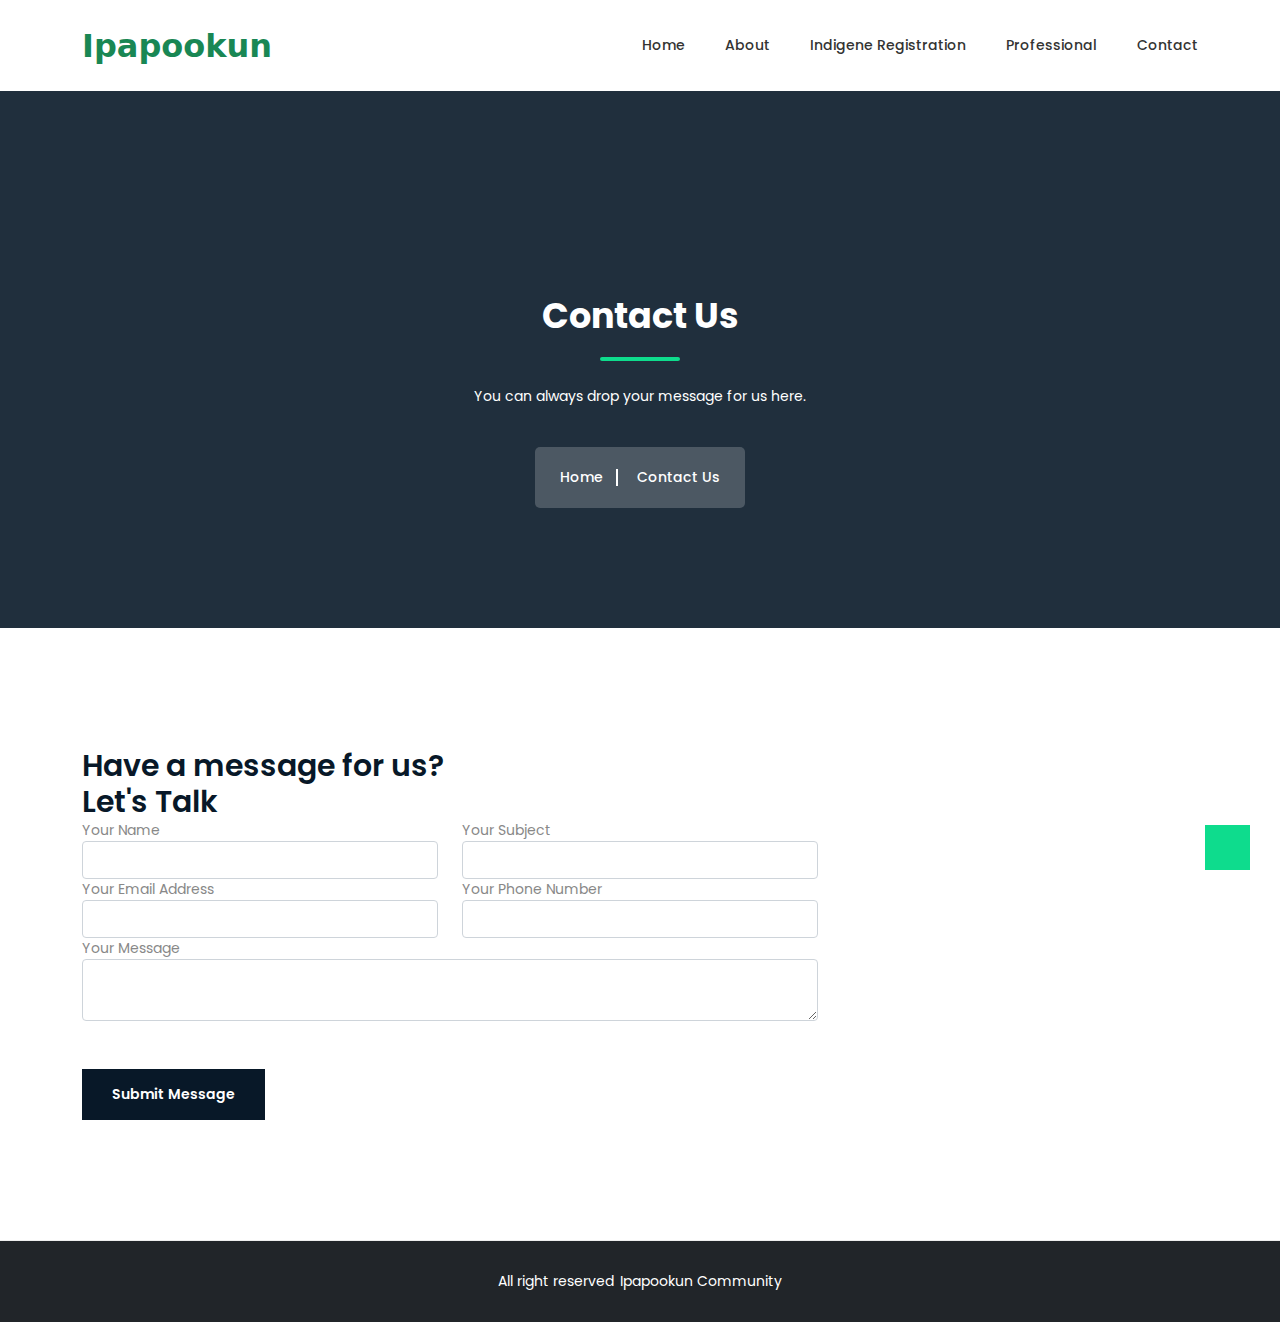
==== commit e026440f: "ui" ====
--- a/contact.html
+++ b/contact.html
@@ -68,7 +68,7 @@
                                 <li class="nav-item"><a href="about-us.html">About</a></li>
                                 <li class="nav-item"><a href="indigiene.html">Indigene Registration</a></li>
                               
-                                <li class="nav-item"><a href="graduates.html">Graduates</a></li>
+                                <li class="nav-item"><a href="graduates.html">Professional</a></li>
                                
                                 <!-- <li class="nav-item"><a href="">About</a></li> -->
                                 <li class="nav-item"><a href="contact.html">Contact</a></li>
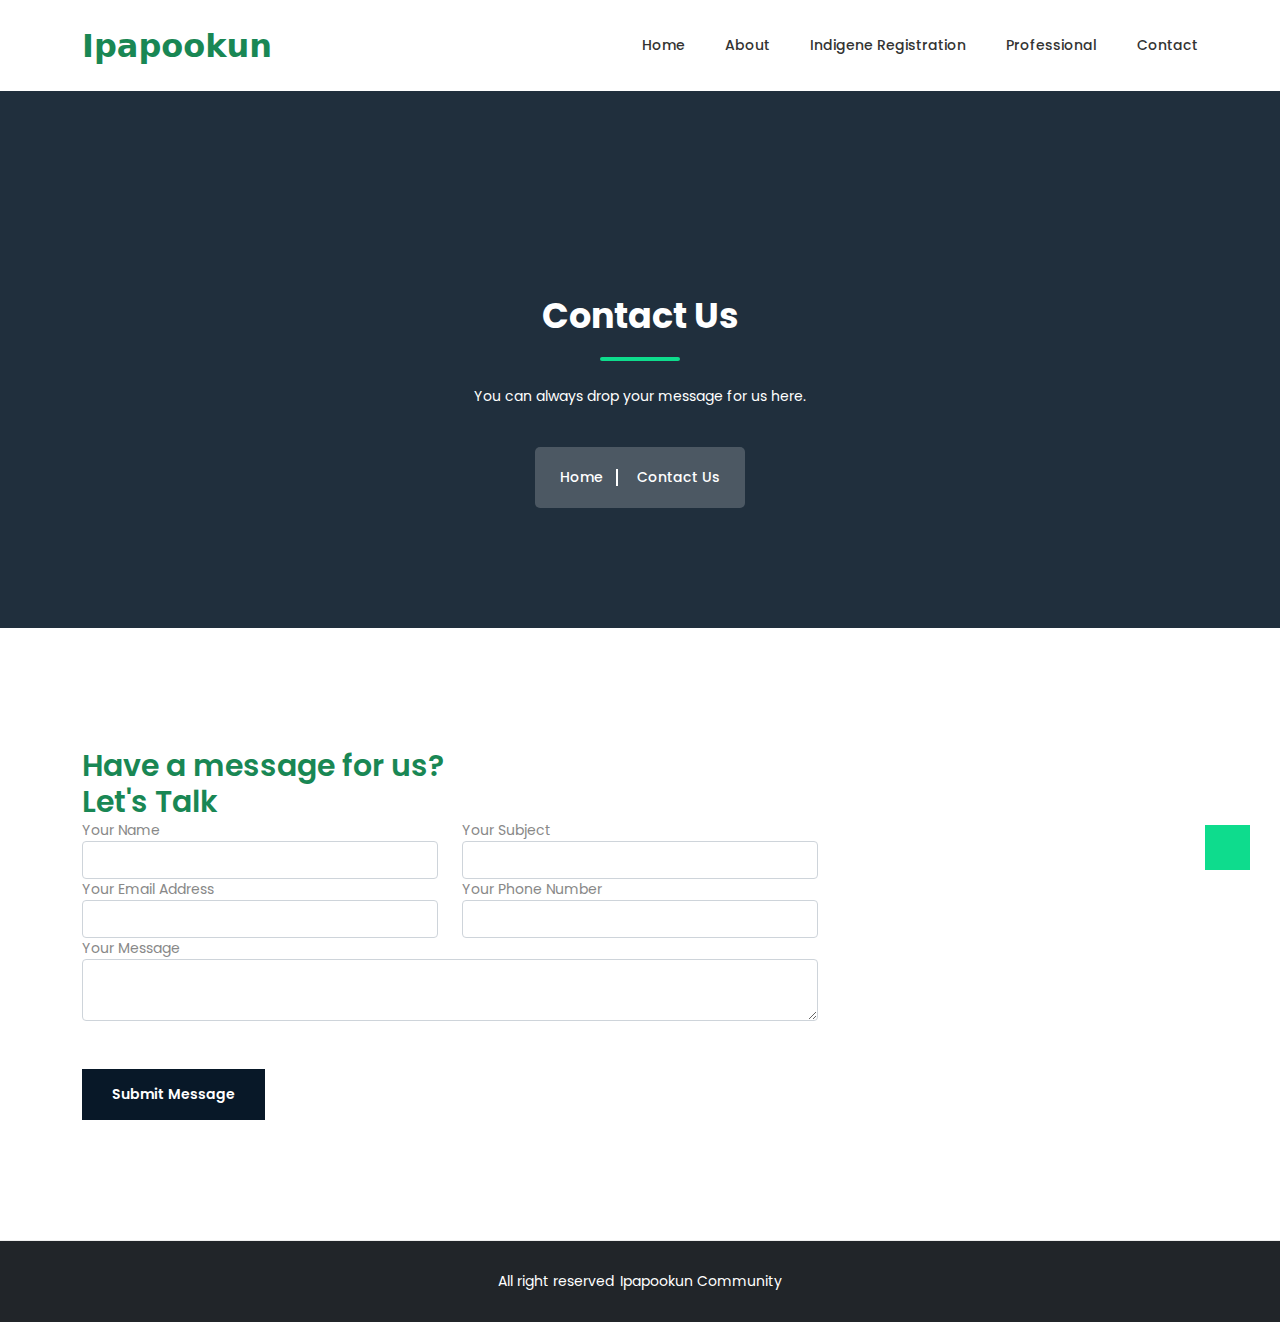
==== commit 23085100: "ui" ====
--- a/contact.html
+++ b/contact.html
@@ -109,11 +109,12 @@
           <div class="col-lg-8 col-md-12 col-12">
             <div class="form-main">
               <h3 class="title">
+                <h3 id="creating-displaying" class="text-success">
                 <span>Have a message for us?</span>
                 <br />
                 Let's Talk
               </h3>
-              <form class="form" method="post" action="assets/mail/mail.php">
+              <form class="form" id="formData">
                 <div class="row">
                   <div class="col-lg-6 col-12">
                     <div class="form-group">
@@ -220,6 +221,12 @@
     <!-- ========================= JS here ========================= -->
     <script src="assets/js/bootstrap.min.js"></script>
     <script src="assets/js/main.js"></script>
-   
+    <script src="assets/js/main.js"></script>
+    <script>
+    document.getElementById("formData").addEventListener("submit", function(e){
+    e.preventDefault();
+    document.getElementById("creating-displaying").innerText = "Data Submitted..."
+    })
+ </script>
   </body>
 </html>
